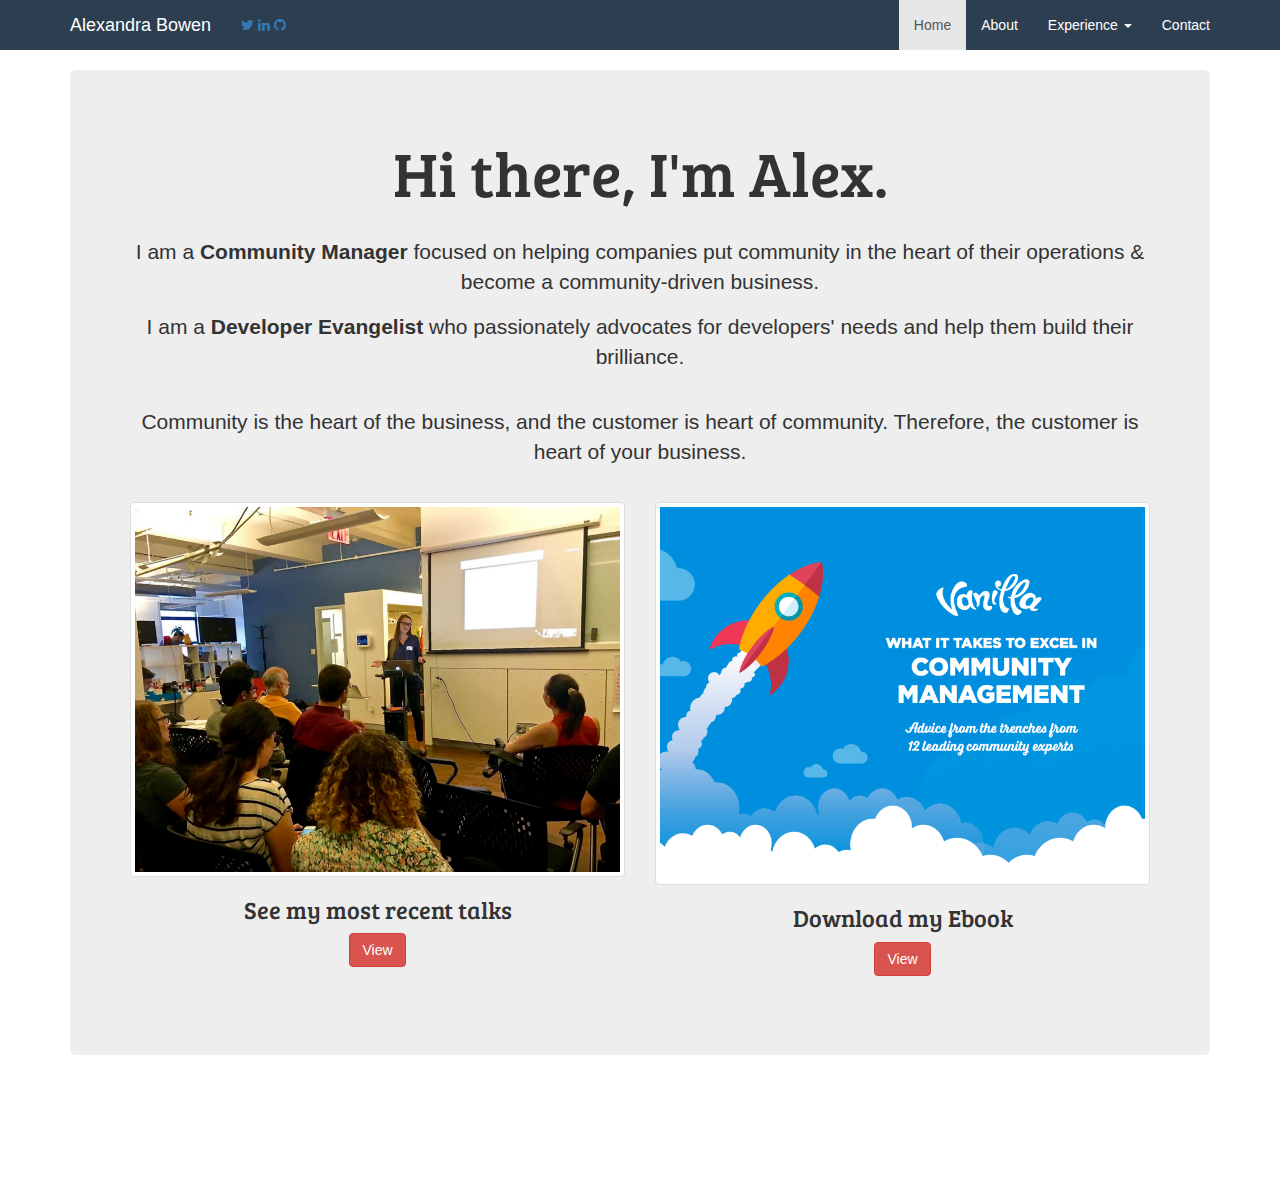
==== index.html @ a1a8c361 "about us" ====
<!DOCTYPE html>
<html lang="en">
  <head>
    <meta charset="utf-8">
    <meta http-equiv="X-UA-Compatible" content="IE=edge">
    <meta name="viewport" content="width=device-width, initial-scale=1">
    <!-- The above 3 meta tags *must* come first in the head; any other head content must come *after* these tags -->
    <title>Alex's Website</title>

<!-- Bootstrap -->
    <link href="css/bootstrap.min.css" rel="stylesheet">
    <link href="css/custom.css" rel="stylesheet">
    <link href="https://fonts.googleapis.com/css?family=Rasa" rel='stylesheet' type='text/css'>
    <link href="https://fonts.googleapis.com/css?family=Bree+Serif" rel="stylesheet">
    <link href="https://maxcdn.bootstrapcdn.com/font-awesome/4.6.3/css/font-awesome.min.css" rel="stylesheet">

  </head>
  <body>

<!-- Fixed navbar -->
    <div class="navbar navbar-default navbar-fixed-top" role="navigation">
      <div class="container">
        <div class="navbar-header">
          <button type="button" class="navbar-toggle" data-toggle="collapse" data-target=".navbar-collapse">
            <span class="sr-only">Toggle navigation</span>
            <span class="icon-bar"></span>
            <span class="icon-bar"></span>
            <span class="icon-bar"></span>
          </button>
          <a class="navbar-brand" href="index.html">Alexandra Bowen</a>
        </div>
        <div class="navbar-collapse collapse">
          <div class="navbar-text pull-left">
                  <a href="https://twitter.com/AlexandraABowen"><i class="fa fa-twitter fa-1x"></i></a>
                  <a href="https://www.linkedin.com/in/alexandrabrower"><i class="fa fa-linkedin fa-1x"></i></a>
                  <a href="https://github.com/aabowen"><i class="fa fa-github fa-1x"></i></a>
          </div>
          <ul class="nav navbar-nav navbar-right">
            <li class="active"><a href="index.html">Home</a></li>
            <li><a href="about.html">About</a></li>
            <li class="dropdown">
              <a href="#" class="dropdown-toggle" data-toggle="dropdown">Experience <b class="caret"></b></a>
              <ul class="dropdown-menu">
  <!-- if you want a dropdown header
             	<li class="dropdown-header">Admin & Dashboard</li>
  -->
                <li><a href="experience.html">Experience</a></li>
                <li><a href="talkswriting.html">Talks and Writing</a></li>
  <!--If you want a divider line
                <li class="divider"></li>
  -->
              </ul>
            </li>
            <li><a href="#contact" data-toggle="modal">Contact</a></li>
          </ul>
        </div><!--/.nav-collapse -->
      </div>
    </div>


<!-- Jumbotron -->
      <div class="container">
		<div class="jumbotron text-center">
			<h1>Hi there, I'm Alex. </h1>
      <br>
            <p>I am a <b>Community Manager</b> focused on helping companies put community in the heart of their operations & become a community-driven business.</p>
            <p>I am a <b>Developer Evangelist</b> who passionately advocates for developers' needs and help them build their brilliance.</p>
            <br>
            <p>Community is the heart of the business, and the customer is heart of community. Therefore, the customer is heart of your business.</p> 
            <br>
<!--buttons
    	<a href="#" class="btn btn-primary">My Experience</a>
			<a href="#" class="btn btn-success">About Me</a>
		</div>
-->
<!-- All columns add up to 12 -->
		<div class="row">
			<div class="col-sm-6">
                <a href="talkswriting.html" class="thumbnail">
                    <img src="Img/alextalk.JPG" alt="NYC DF Meetup Image" class="inline">
                </a>
				<h3>See my most recent talks</h3>
				<a href="talkswriting.html" class="btn btn-danger">View</a>
        <br>
        <br>
        <br>
			</div>
			<div class="col-sm-6">
                <a href="#" class="thumbnail">
                    <img src="Img/ebook.jpg" alt="Ebook Image" class="inline">
                </a>
				<h3>Download my Ebook</h3>
				<a href="https://cdn2.hubspot.net/hubfs/95135/docs/Vanilla_Forums_-_eBook_-_What_it_takes_to_excel_in_Community_Management.pdf" class="btn btn-danger">View</a>
            </div>
		</div>
	</div>



<!-- Fixed footer
    <div class="navbar navbar-inverse navbar-fixed-bottom" role="navigation">
        <div class="container">
            <div class="container">
                <p>© 2016 Alexandra Bowen</p>
            </div>
            <div class="navbar-text pull-right">
                <a href="https://twitter.com/AlexandraABowen"><i class="fa fa-twitter fa-2x"></i></a>
                <a href="https://www.linkedin.com/in/alexandrabrower"><i class="fa fa-linkedin fa-2x"></i></a>
            </div>
        </div>
    </div>
    hiding for now
  -->



    <!-- Bootstrap core JavaScript
    ================================================== -->
    <!-- Placed at the end of the document so the pages load faster -->
     <div class="modal fade" id="contact" role="dialog">
    	<div class="modal-dialog">
    		<div class="modal-content">
                <div class="modal-header">
    				<h4>Contact<h4>
    			</div>
    			<div class="modal-body">
    				<p>Please send me an email: alexandra.anna.bowen@gmail.com or find me on Twitter!</p>
    			</div>
    			<div class="modal-footer">
    				<a class="btn btn-primary" data-dismiss="modal">Close</a>
    			</div>
    		</div>
    	</div>
    </div>



<!-- CONTACT FORM CODE.
the label name and id must match label up above, remember: must equal 12. Past at bottom of: <div class="modal-content">

                         <form class="form-horizontal" role="form">
    			     <div class="modal-header">
    				    <h4>Contact<h4>
    			     </div>
    			     <div class="modal-body">
                        <div class="form-group">
                            <label for="contact-name" class="col-sm-2 control-label">Name</label>
                            <div class="col-sm-10">
                                <input type="text" class="form-control" id="contact-name" placeholder="First & Last Name">
                             </div>
                         </div>
                         <div class="form-group">
                            <label for="contact-email" class="col-sm-2 control-label">Email</label>
                            <div class="col-sm-10">
                                <input type="email" class="form-control" id="contact-email" placeholder="example@domain.com">
                             </div>
                         </div>
                         <div class="form-group">
                            <label for="contact-message" class="col-sm-2 control-label">Message</label>
                            <div class="col-sm-10">
                                <textarea class="form-control" rows"4"></textarea>
                             </div>
                         </div>

    			     </div>
    			     <div class="modal-footer">
    				 <a class="btn btn-default" data-dismiss="modal">Close</a>
                     <button type="submit" class="btn btn-primary">Send</button>
    			     </div>
                </form>
    		</div>
    	</div>
    </div>
-->


<!-- Javascript drop down
<div class="dropdown">
  <button onclick="myFunction()" class="dropbtn">Dropdown</button>
  <div id="myDropdown" class="dropdown-content">
    <a href="#">Link 1</a>
    <a href="#">Link 2</a>
    <a href="#">Link 3</a>
  </div>
</div>

-->




    <script src="https://ajax.googleapis.com/ajax/libs/jquery/1.11.0/jquery.min.js"></script>
    <script src="js/bootstrap.min.js"></script>
  </body>
</html>

      <!-- default = white, primary = blue, sucess = green color -->
---- css/custom.css ----
fontawesome.navbar-text > a {
    color: #18BC9C;
    text-decoration: none;
}
body {
    padding-top: 70px;
    padding-bottom: 100px;

}

{
    font-family: 'bree', serif;
}

h1, h2, h3, h4, h5, h6 {
    font-family: 'Bree Serif', serif;
}

.navbar-default {
    background-color: #2C3E50;
    border-color: #FFFFFF;
    color: #FFFFFF;
}

.navbar-default .navbar-brand {
    color: #FFFFFF;
}

.navbar-default .navbar-brand:hover,
.navbar-default .navbar-brand:focus {
    color: #18BC9C;
    background-color: transparent;
}

.navbar-default .navbar-nav > li > a {
    color: #FFFFFF;
}

.navbar-default .navbar-nav > .active > a,
.navbar-default .navbar-nav > .active > a:hover,
.navbar-default .navbar-nav > .active > a:focus {
    color: #FFFFFF
    background-color: #1A242F;
}

.navbar-default .navbar-nav > li > a:hover,
.navbar-default .navbar-nav > li > a:focus {
    color: #18BC9C;
    background-color: transparent;;
}

.navbar-default .navbar-nav > .open > a,
.navbar-default .navbar-nav > .open > a:hover;
.navbar-default .navbar-nav > .open > a:focus {
    background-color: #1A242F;
    color: #FFFFFF;
}

.btn-primary {
    background-color: #2C3E50;
    border-color: #2C3E50
    color: #FFFFFF;
}

.btn-primary:hover,
.btn-primary:focus,
.btn-primary:active,
.btn-primary:active,
.open .dropdown-toggle.btn-primary {
    color: #FFFFFF;
    background-color: #1E2A36;
    border-color: #161F29;
}

.btn-success {
    background-color: #18BC9C;
    border-color: #18BC9C;
    color: #FFFFFF;
}

.btn-success:hover,
.btn-success:focus,
.btn-success:active,
.btn-success:active,
.open .dropdown-toggle.btn-success {
    color: #FFFFFF;
    background-color: #13987E;
    border-color: #13987E;
}

.btn-default {
    background-color: #95A5A6;
    border-color: #95A5A6;
    color: #FFFFFF;
}

.btn-default: over,
.btn-default:focus,
.btn-default:active,
.btn-default:active,
.open .dropdown-toggle.btn-default {
    color: #FFFFFF;
    background-color: #7F9293;
    border-color: #74898A;
}

/*
Navy Blue: #2C3E50;
Navy Blue Active: #1A242F;
Turquoise: #18BC9C;
White: #FFFFFF;

BTN Primary: #2C3E50
BTN Primary Hover: #1E2A36;
BTN Primary Hover Boarder: #161F29;

BTN Success: #18BC9C;
BTN Success Hover: #13987E;
BTN Success Hover Boarder: #11866F;

BTN Default: #95A5A6;
BTN Default Hover: #7F9293;
BTN Default Hover Background: #74898A;
*/

.home-thumb img:hover {
    transform: scale(1.1);
}
/*property, duration timing, delay */
.thumbnail img {
    transition: all 0.3s ease 0s;
    width: 100%;
}

.thumbnail {
    overflow: hidden;
}



/* javascript dropdown

/* Dropdown Button
.dropbtn {
    background-color: #4CAF50;
    color: white;
    padding: 16px;
    font-size: 16px;
    border: none;
    cursor: pointer;
}

/* Dropdown button on hover & focus
.dropbtn:hover, .dropbtn:focus {
    background-color: #3e8e41;
}

/* The container <div> - needed to position the dropdown content
.dropdown {
    position: relative;
    display: inline-block;
}


/* Dropdown Content (Hidden by Default)
.dropdown-content {
    display: table;
    position: absolute;
    background-color: #f9f9f9;
    min-width: 160px;
    box-shadow: 0px 8px 16px 0px rgba(0,0,0,0.2);
}

/* Links inside the dropdown
.dropdown-content a {
    color: black;
    padding: 12px 16px;
    text-decoration: none;
    display: block;
}

/* Change color of dropdown links on hover
.dropdown-content a:hover {background-color: #f1f1f1}

/* Show the dropdown menu (use JS to add this class to the .dropdown-content container when the user clicks on the dropdown button)
.show {display:block;}

*/
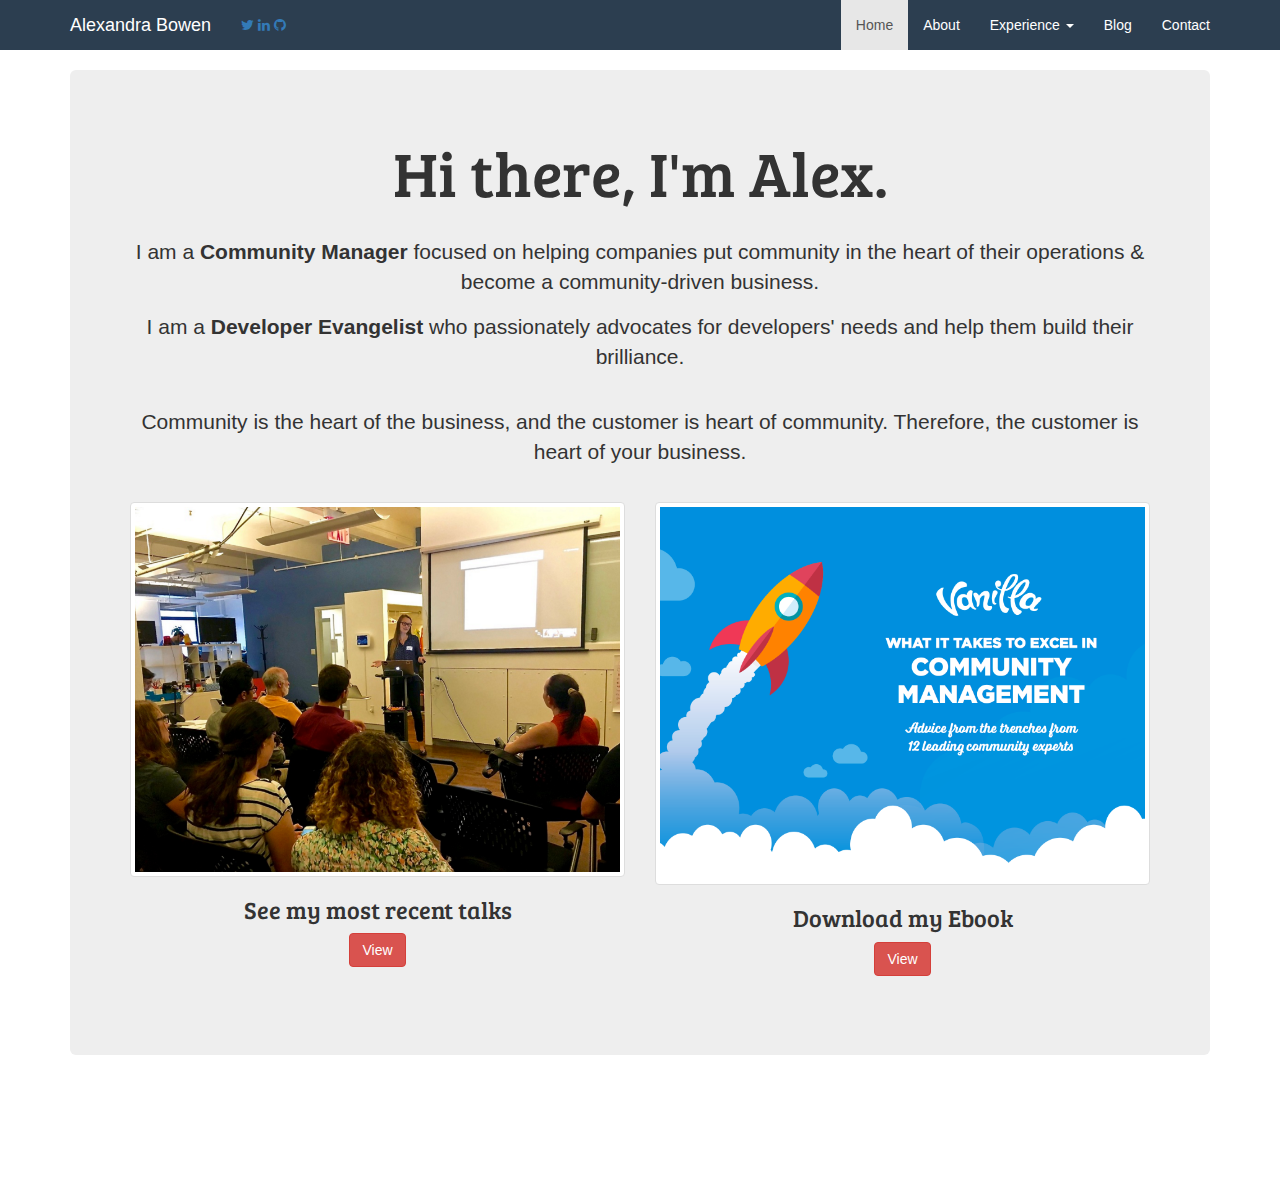
==== commit a0c94b11: "blog page" ====
--- a/index.html
+++ b/index.html
@@ -51,6 +51,7 @@
   -->
               </ul>
             </li>
+            <li><a href="blog.html">Blog</a></li>
             <li><a href="#contact" data-toggle="modal">Contact</a></li>
           </ul>
         </div><!--/.nav-collapse -->
@@ -66,7 +67,7 @@
             <p>I am a <b>Community Manager</b> focused on helping companies put community in the heart of their operations & become a community-driven business.</p>
             <p>I am a <b>Developer Evangelist</b> who passionately advocates for developers' needs and help them build their brilliance.</p>
             <br>
-            <p>Community is the heart of the business, and the customer is heart of community. Therefore, the customer is heart of your business.</p> 
+            <p>Community is the heart of the business, and the customer is heart of community. Therefore, the customer is heart of your business.</p>
             <br>
 <!--buttons
     	<a href="#" class="btn btn-primary">My Experience</a>
--- a/css/custom.css
+++ b/css/custom.css
@@ -138,6 +138,7 @@
 
 
 
+
 /* javascript dropdown
 
 /* Dropdown Button
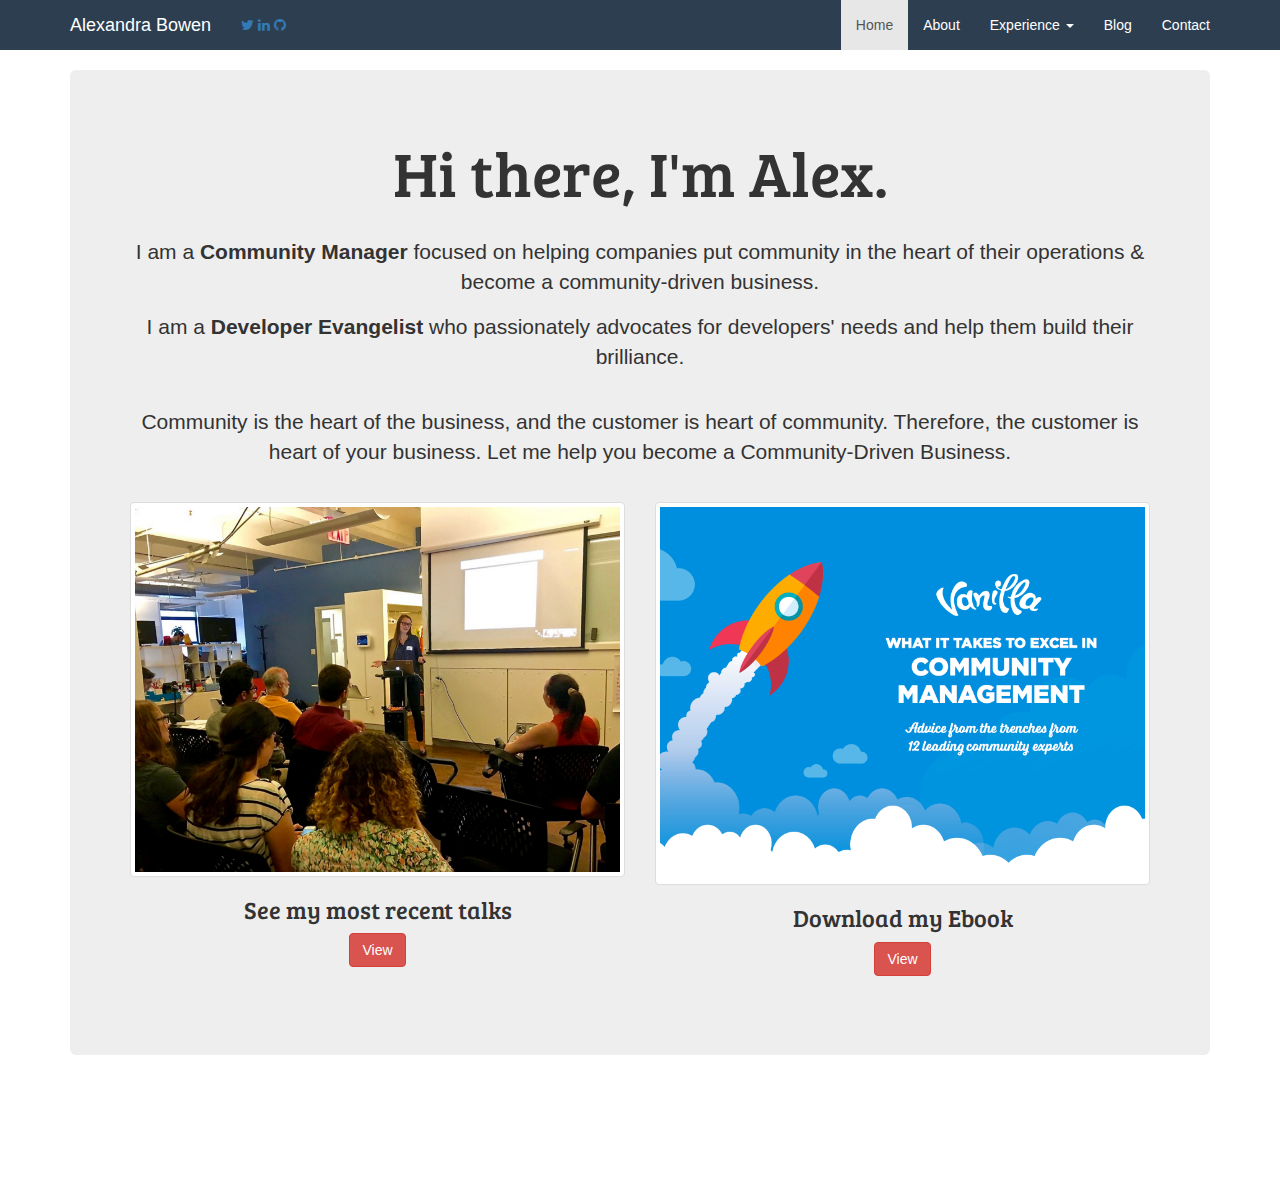
==== commit 969adc44: "about index" ====
--- a/index.html
+++ b/index.html
@@ -67,7 +67,7 @@
             <p>I am a <b>Community Manager</b> focused on helping companies put community in the heart of their operations & become a community-driven business.</p>
             <p>I am a <b>Developer Evangelist</b> who passionately advocates for developers' needs and help them build their brilliance.</p>
             <br>
-            <p>Community is the heart of the business, and the customer is heart of community. Therefore, the customer is heart of your business.</p>
+            <p>Community is the heart of the business, and the customer is heart of community. Therefore, the customer is heart of your business. Let me help you become a Community-Driven Business.</p>
             <br>
 <!--buttons
     	<a href="#" class="btn btn-primary">My Experience</a>
